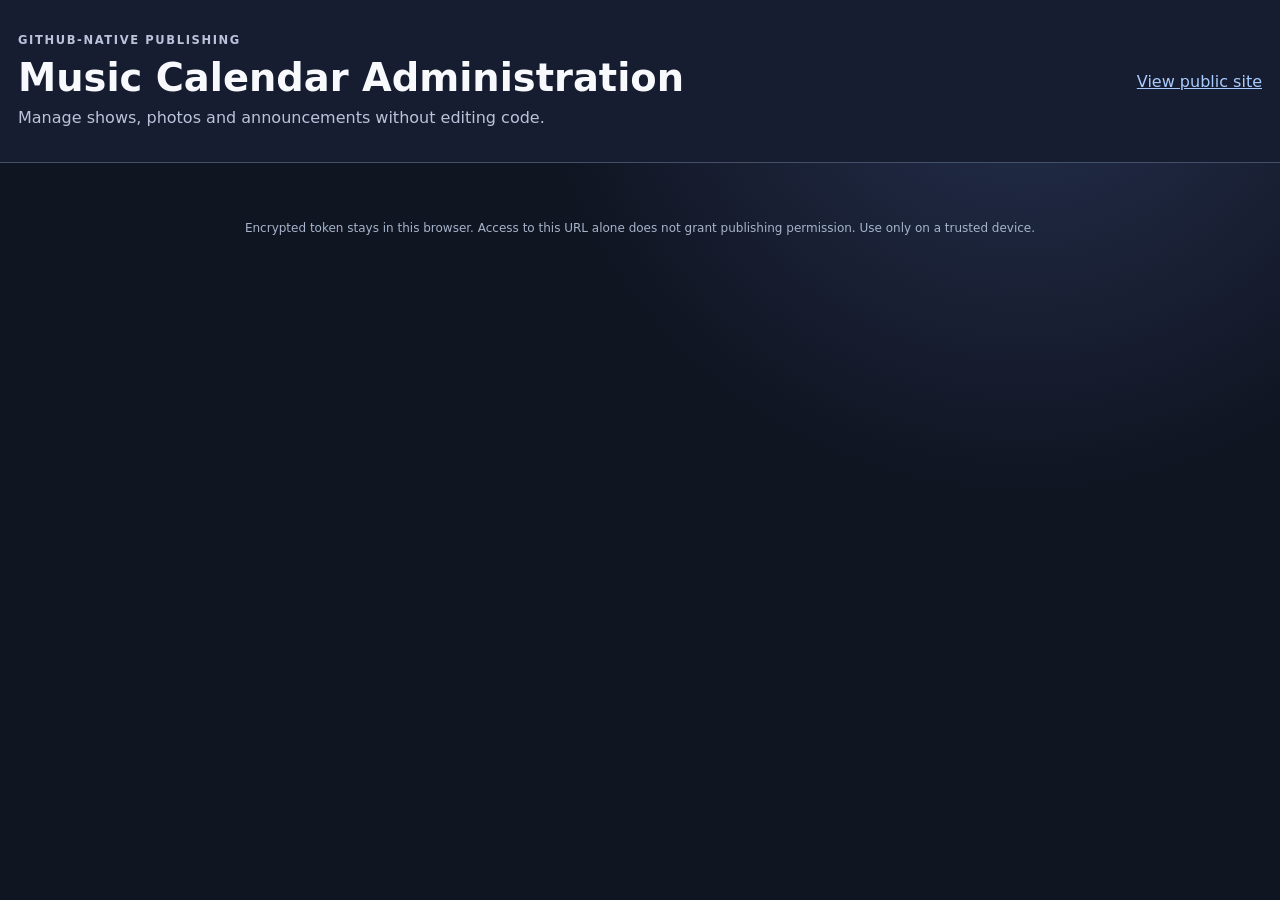
==== admin/index.html @ 19812939 "Add Sierra editorial webpage" ====
<!doctype html>
<html lang="en">
<head>
  <meta charset="utf-8">
  <meta name="viewport" content="width=device-width,initial-scale=1">
  <meta name="robots" content="noindex,nofollow">
  <meta http-equiv="Content-Security-Policy" content="default-src 'none'; script-src 'self'; style-src 'self'; img-src 'self' data: https://shows.balconymusicclub.com; connect-src https://api.github.com; form-action 'none'; base-uri 'none'; object-src 'none'; frame-ancestors 'none'">
  <title>Music Calendar Administration</title>
  <link rel="stylesheet" href="./admin.css">
  <script src="./config.js" defer></script>
  <script src="./admin.js" defer></script>
</head>
<body>
  <header class="mast">
    <div><p class="eyebrow">GitHub-native publishing</p><h1 id="brand">Music Calendar Administration</h1>
      <p>Manage shows, photos and announcements without editing code.</p></div>
    <div class="mast-actions"><a id="public-site" href="../index.html">View public site</a><button type="button" id="lock" hidden>Lock editor</button></div>
  </header>
  <main>
    <section class="panel intro" id="setup" hidden>
      <h2>One-time setup on this browser</h2>
      <p>Use a fine-grained GitHub token with <strong>Contents: Read and write</strong> for the indicated content repository only. A GitHub account password is never used. The token will be encrypted locally with your passphrase; it will not be committed to GitHub.</p>
      <p id="repo-label"></p>
      <form id="setup-form">
        <label>Fine-grained GitHub token<input name="token" type="password" autocomplete="off" spellcheck="false" required placeholder="github_pat_..." /></label>
        <label>Create a strong passphrase (minimum 14 characters)<input name="passphrase" type="password" autocomplete="new-password" minlength="14" required /></label>
        <label>Repeat passphrase<input name="confirm" type="password" autocomplete="new-password" minlength="14" required /></label>
        <button>Encrypt token and open editor</button>
      </form>
    </section>
    <section class="panel intro" id="unlock" hidden>
      <h2>Unlock content editor</h2>
      <p>Your GitHub token is encrypted on this device. Enter the passphrase to decrypt it for this browser tab.</p>
      <form id="unlock-form">
        <label>Admin passphrase<input name="passphrase" type="password" autocomplete="current-password" required /></label>
        <div class="actions"><button>Unlock</button><button type="button" class="secondary" id="reset-vault">Reset stored token</button></div>
      </form>
    </section>
    <section id="workspace" hidden>
      <div class="banner"><span id="session-label">Signed in locally</span><span id="repo-state"></span></div>
      <div class="layout">
        <section class="panel">
          <div class="heading"><h2 id="form-heading">Add performance</h2><button type="button" class="secondary" id="clear-show">New</button></div>
          <form id="show-form">
            <div class="two">
              <label>Show date<input type="date" name="date" required></label>
              <label id="start-label">Start time<input type="time" name="start" required></label>
            </div>
            <div id="bmc-fields">
              <div class="two"><label>End time<input type="time" name="end" required></label>
              <label class="check"><input type="checkbox" name="headliner"> Headlining show</label></div>
            </div>
            <label id="artist-label">Band or event name<input name="artist" required maxlength="160" list="existing-artists" placeholder="Type the band's name"></label>
            <datalist id="existing-artists"></datalist>
            <div id="sierra-fields" hidden>
              <div class="two"><label>Venue<input name="venue" maxlength="160"></label><label>City, state<input name="location" maxlength="160"></label></div>
              <label>Displayed time (e.g. 10:00 PM–Close)<input name="timeText" maxlength="100"></label>
            </div>
            <label>Band photo / promotional image path<input name="photo" maxlength="600" placeholder="Choose Upload photo below, or keep existing image"></label>
            <label>Alternative text for image<input name="alt" maxlength="250"></label>
            <div class="actions"><button id="save-show" type="submit">Save and publish show</button><button type="button" class="secondary" id="cancel-edit">Clear</button></div>
          </form>
        </section>
        <section class="panel">
          <h2>Upload band photo</h2>
          <p>Images are stored in this repository. Once uploaded, the picture is attached to the current show form. Save the show to display it publicly. Max 2 MB; JPEG, PNG or WebP.</p>
          <form id="photo-form">
            <label>Select an image<input name="image" type="file" accept="image/jpeg,image/png,image/webp" required></label>
            <button type="submit">Upload photo to GitHub</button>
          </form>
          <div id="preview"></div>
          <hr>
          <h2>Site announcement</h2>
          <p>Optional message above the public performance calendar.</p>
          <form id="notice-form">
            <label>Announcement<textarea name="announcement" rows="3" maxlength="500" placeholder="Leave blank to hide the announcement"></textarea></label>
            <button type="submit">Publish announcement</button>
          </form>
          <div id="closure-panel">
            <hr>
            <h2>Venue closure</h2>
            <p>A closure is a day without performances, not an artist named CLOSED.</p>
            <form id="closure-form">
              <label>Closed date<input name="date" type="date" required></label>
              <label>Closure message<input name="notice" maxlength="250" placeholder="Closed for Thanksgiving" required></label>
              <div class="actions"><button>Mark venue closed</button><button class="secondary" type="button" id="remove-closure">Reopen this date</button></div>
            </form>
          </div>
        </section>
        <section class="panel wide">
          <div class="heading"><h2>Schedule</h2><div class="actions"><select id="month-filter" aria-label="Filter calendar by month"></select><button type="button" id="refresh" class="secondary">Reload from GitHub</button></div></div>
          <p>Select Edit to revise a show, Copy to repeat it, or Remove to cancel its listing. Each publish creates a GitHub commit; the full previous schedule remains in Git history.</p>
          <div id="schedule-list"></div>
        </section>
      </div>
    </section>
  </main>
  <div id="status" role="status" aria-live="polite"></div>
  <footer>Encrypted token stays in this browser. Access to this URL alone does not grant publishing permission. Use only on a trusted device.</footer>
</body>
</html>
---- admin/admin.css ----
:root{color-scheme:dark; font-family:system-ui,-apple-system,Segoe UI,Arial,sans-serif; background:#101522; color:#f8f9fc}
*{box-sizing:border-box}
body{margin:0;min-height:100vh;background:radial-gradient(circle at 80% 0,#273252 0,transparent 36%),#101522}
.mast{padding:26px max(18px,calc((100vw - 1260px)/2));display:flex;align-items:center;justify-content:space-between;gap:20px;background:#171d30;border-bottom:1px solid #42506a}
.eyebrow{color:#f5bd66;letter-spacing:.14em;text-transform:uppercase;font-size:.72rem;font-weight:800}
.mast h1{margin:0;font-size:clamp(1.5rem,3vw,2.4rem)}
.mast p{margin:6px 0;color:#b9c3db}
.mast-actions{display:flex;gap:10px;align-items:center;flex-wrap:wrap}
a{color:#a8cbff}
main{max-width:1290px;padding:20px;margin:auto}
.layout{display:grid;grid-template-columns:1fr 1fr;gap:18px}
.intro{max-width:610px;margin:25px auto}
.panel{background:#1c2437;padding:22px;border:1px solid #4d5a74;border-radius:12px}
.wide{grid-column:1/-1}
h2{font-size:1.17rem;margin:0 0 15px}
p{line-height:1.5;color:#c0c8db}
form{display:grid;gap:14px}
label{font-weight:650;font-size:.87rem;display:grid;gap:7px}
input,select,textarea{font:inherit;color:#f7faff;background:#111b2d;width:100%;min-height:42px;padding:10px;border:1px solid #6a7690;border-radius:8px}
input:focus-visible,select:focus-visible,textarea:focus-visible,button:focus-visible,a:focus-visible{outline:3px solid #aacaff;outline-offset:2px}
input[type=checkbox]{width:18px;height:18px;min-height:18px}
input[type=file]{font-size:.81rem}
.two{display:grid;grid-template-columns:repeat(2,minmax(0,1fr));gap:12px}
.check{display:flex;align-items:center;justify-content:flex-start;gap:10px;margin:25px 0 0}
button{font:inherit;font-size:.87rem;font-weight:750;background:#ffd083;color:#172039;border:0;border-radius:8px;padding:11px 14px;cursor:pointer}
button:hover{filter:brightness(1.08)}
button:disabled{opacity:.55;cursor:wait}
button.secondary{background:#303d56;border:1px solid #66758e;color:#f5f8fd}
.actions{display:flex;gap:9px;align-items:center;flex-wrap:wrap}
.heading{display:flex;gap:12px;align-items:center;justify-content:space-between;margin-bottom:15px}
.heading h2{margin:0}
.heading select{width:auto;min-width:155px}
.banner{padding:13px 16px;margin-bottom:18px;background:#264438;border:1px solid #519678;border-radius:10px;display:flex;gap:10px;justify-content:space-between}
#schedule-list{display:grid;gap:12px}
.day{background:#141d2f;border:1px solid #455270;border-radius:9px;padding:15px}
.day h3{font-size:1rem;margin:0 0 10px;color:#ffe1ac}
.event{display:flex;align-items:center;justify-content:space-between;gap:10px;border-top:1px solid #313e55;padding:10px 0}
.event div{min-width:0}
.event strong{display:block;overflow-wrap:anywhere}
.event small{color:#adbcd4}
.event .actions{flex-shrink:0}
.event button{padding:7px 10px}
.closure{color:#ffdcab;border-left:3px solid #e0ad67;padding-left:12px}
#preview img{max-width:230px;max-height:160px;object-fit:contain;border-radius:8px;margin-top:12px}
hr{border:0;border-top:1px solid #455270;margin:20px 0}
#status{position:sticky;bottom:0;z-index:4;background:#294a65;color:#fff;text-align:center;font-weight:700}
#status:not(:empty){padding:13px}
#status.error{background:#813c41}
footer{text-align:center;color:#a6b4ca;font-size:.75rem;padding:18px}
[hidden]{display:none!important}
@media(max-width:810px){.layout{grid-template-columns:1fr}.wide{grid-column:1}.mast{padding:20px;display:block}.mast-actions{margin-top:15px}.panel{padding:17px}}
@media(max-width:500px){.two{grid-template-columns:1fr}.heading{align-items:flex-start;flex-direction:column}.event{align-items:flex-start;flex-direction:column}}
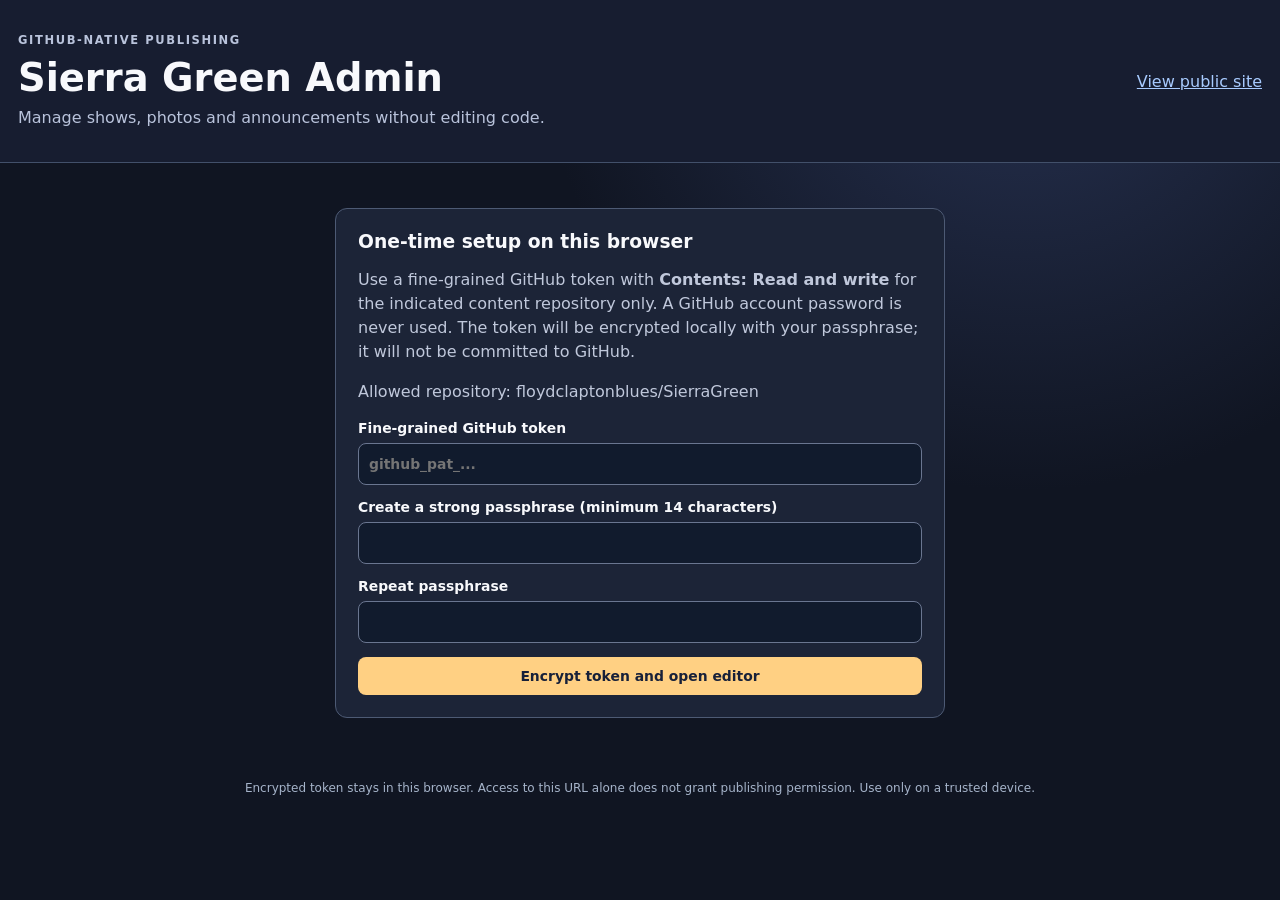
==== commit a9f9cedc: "Update shared Sierra admin form" ====
--- a/admin/index.html
+++ b/admin/index.html
@@ -58,6 +58,7 @@
             </div>
             <label>Band photo / promotional image path<input name="photo" maxlength="600" placeholder="Choose Upload photo below, or keep existing image"></label>
             <label>Alternative text for image<input name="alt" maxlength="250"></label>
+            <label class="check" id="photo-propagate"><input type="checkbox" name="propagatePhoto" checked> Use this photo for every scheduled show by the same artist (BMC only)</label>
             <div class="actions"><button id="save-show" type="submit">Save and publish show</button><button type="button" class="secondary" id="cancel-edit">Clear</button></div>
           </form>
         </section>
